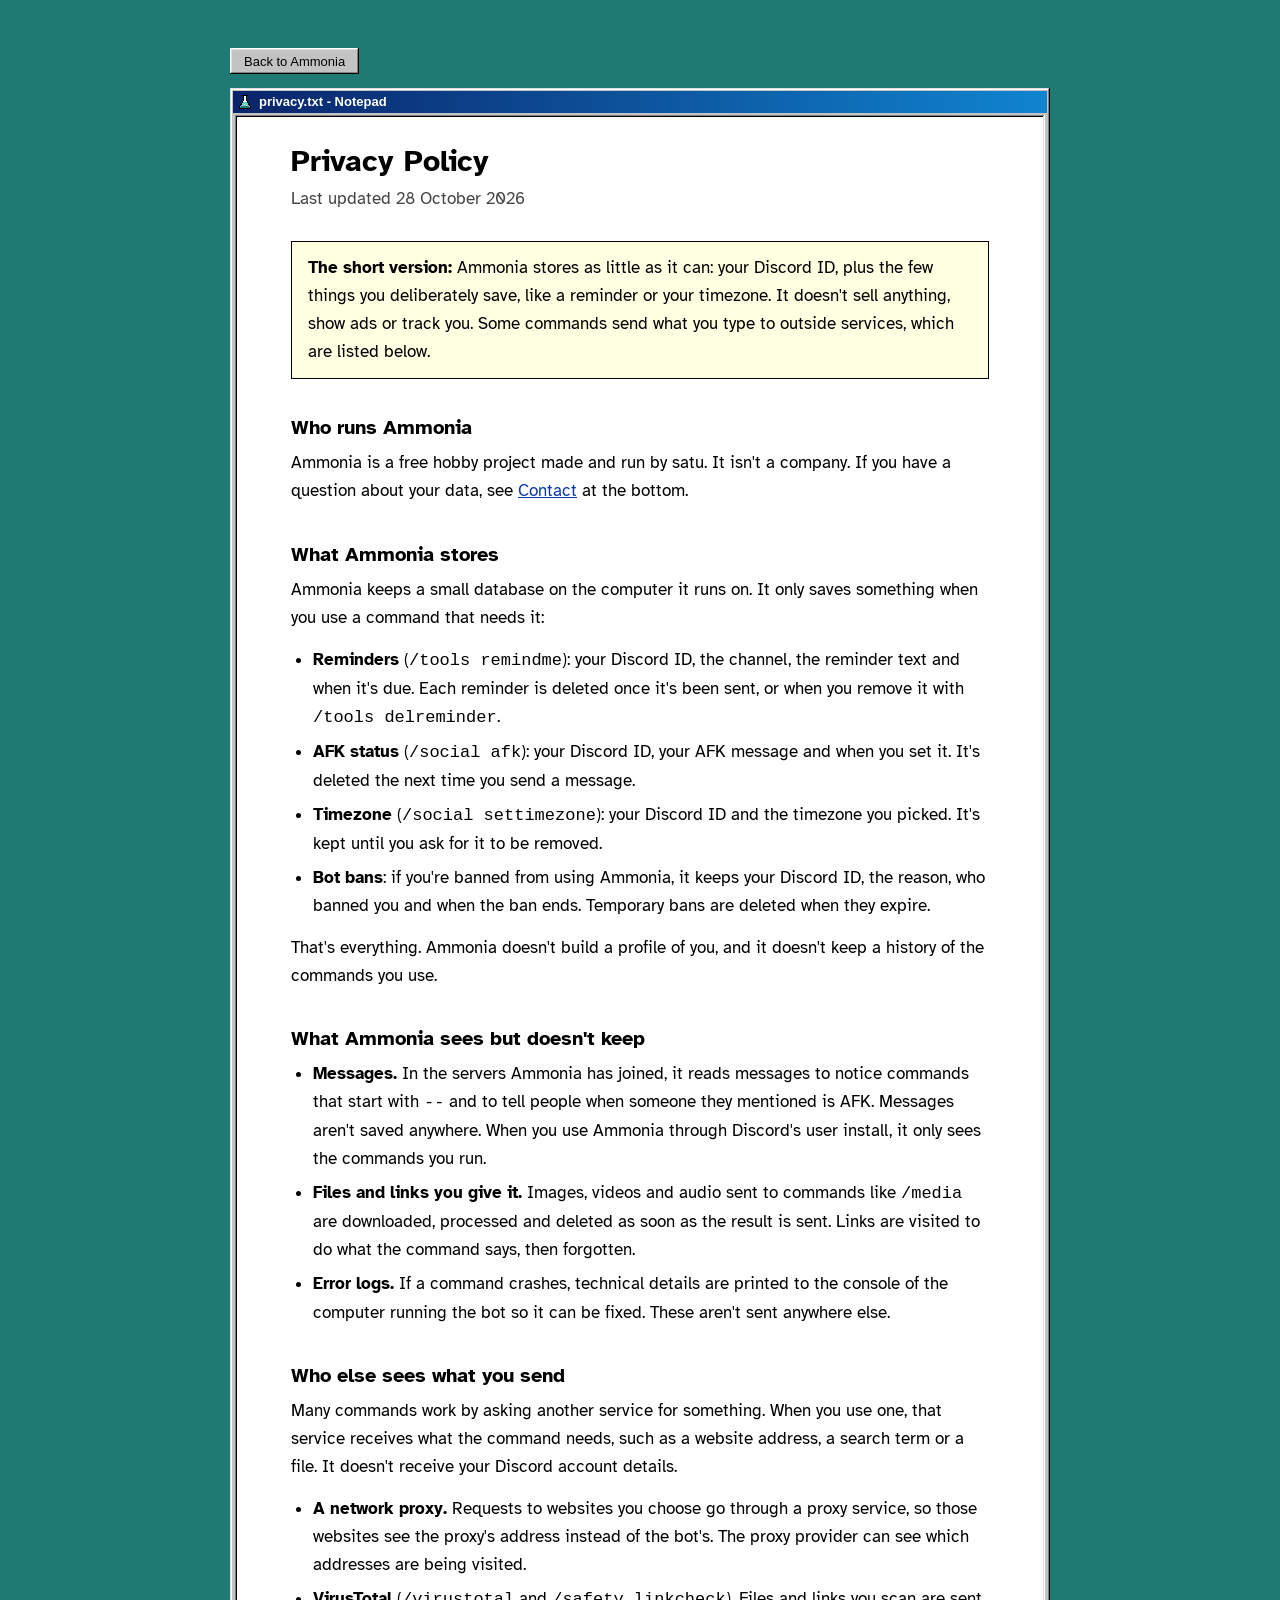
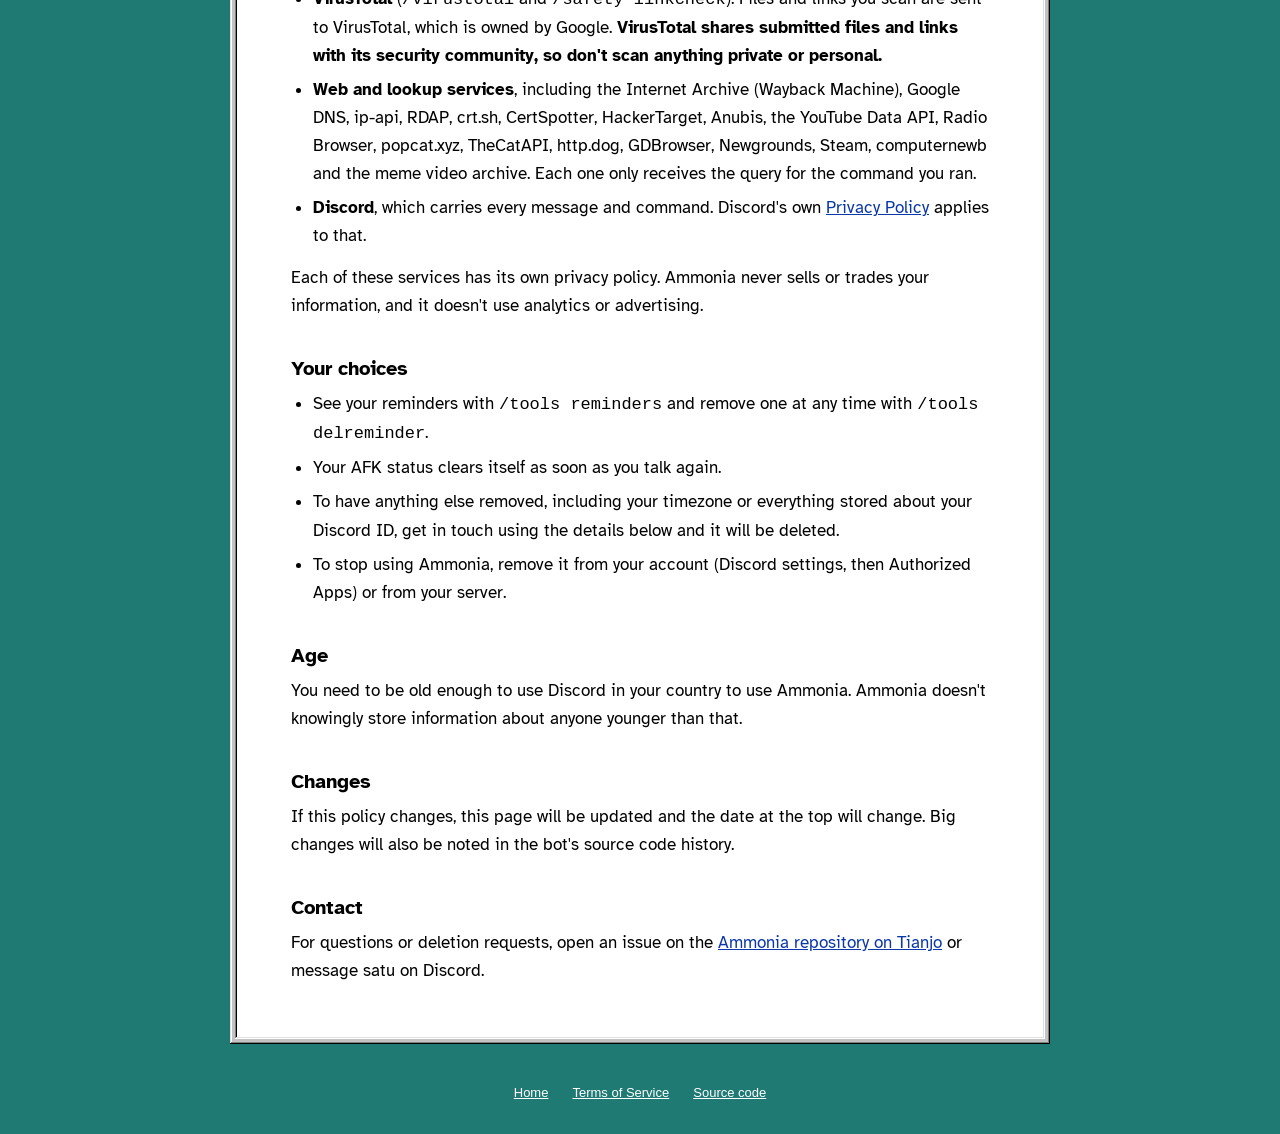
==== privacy.html @ 94cc9b73 "Add files via upload" ====
<!doctype html>
<html lang="en">
<head>
  <meta charset="utf-8">
  <meta name="viewport" content="width=device-width, initial-scale=1">
  <title>Privacy Policy · Ammonia</title>
  <meta name="description" content="What Ammonia stores, what it doesn't, and who else sees what you send it.">
  <link rel="icon" href="icon.svg" type="image/svg+xml">
  <link rel="preconnect" href="https://fonts.googleapis.com">
  <link rel="preconnect" href="https://fonts.gstatic.com" crossorigin>
  <link href="https://fonts.googleapis.com/css2?family=Atkinson+Hyperlegible:wght@400;700&display=swap" rel="stylesheet">
  <link rel="stylesheet" href="style.css">
</head>
<body>
  <nav class="back"><a class="button" href="index.html">Back to Ammonia</a></nav>

  <main class="window notepad">
    <div class="titlebar">
      <img src="icon.svg" alt="">
      <p>privacy.txt - Notepad</p>
    </div>
    <div class="pane">
      <article class="prose">
        <h1>Privacy Policy</h1>
        <p class="updated">Last updated 28 October 2026</p>

        <p class="summary"><strong>The short version:</strong> Ammonia stores as little as it can: your Discord ID, plus the few things you deliberately save, like a reminder or your timezone. It doesn't sell anything, show ads or track you. Some commands send what you type to outside services, which are listed below.</p>

        <h2>Who runs Ammonia</h2>
        <p>Ammonia is a free hobby project made and run by satu. It isn't a company. If you have a question about your data, see <a href="#contact">Contact</a> at the bottom.</p>

        <h2>What Ammonia stores</h2>
        <p>Ammonia keeps a small database on the computer it runs on. It only saves something when you use a command that needs it:</p>
        <ul>
          <li><strong>Reminders</strong> (<code>/tools remindme</code>): your Discord ID, the channel, the reminder text and when it's due. Each reminder is deleted once it's been sent, or when you remove it with <code>/tools delreminder</code>.</li>
          <li><strong>AFK status</strong> (<code>/social afk</code>): your Discord ID, your AFK message and when you set it. It's deleted the next time you send a message.</li>
          <li><strong>Timezone</strong> (<code>/social settimezone</code>): your Discord ID and the timezone you picked. It's kept until you ask for it to be removed.</li>
          <li><strong>Bot bans</strong>: if you're banned from using Ammonia, it keeps your Discord ID, the reason, who banned you and when the ban ends. Temporary bans are deleted when they expire.</li>
        </ul>
        <p>That's everything. Ammonia doesn't build a profile of you, and it doesn't keep a history of the commands you use.</p>

        <h2>What Ammonia sees but doesn't keep</h2>
        <ul>
          <li><strong>Messages.</strong> In the servers Ammonia has joined, it reads messages to notice commands that start with <code>--</code> and to tell people when someone they mentioned is AFK. Messages aren't saved anywhere. When you use Ammonia through Discord's user install, it only sees the commands you run.</li>
          <li><strong>Files and links you give it.</strong> Images, videos and audio sent to commands like <code>/media</code> are downloaded, processed and deleted as soon as the result is sent. Links are visited to do what the command says, then forgotten.</li>
          <li><strong>Error logs.</strong> If a command crashes, technical details are printed to the console of the computer running the bot so it can be fixed. These aren't sent anywhere else.</li>
        </ul>

        <h2>Who else sees what you send</h2>
        <p>Many commands work by asking another service for something. When you use one, that service receives what the command needs, such as a website address, a search term or a file. It doesn't receive your Discord account details.</p>
        <ul>
          <li><strong>A network proxy.</strong> Requests to websites you choose go through a proxy service, so those websites see the proxy's address instead of the bot's. The proxy provider can see which addresses are being visited.</li>
          <li><strong>VirusTotal</strong> (<code>/virustotal</code> and <code>/safety linkcheck</code>). Files and links you scan are sent to VirusTotal, which is owned by Google. <strong>VirusTotal shares submitted files and links with its security community, so don't scan anything private or personal.</strong></li>
          <li><strong>Web and lookup services</strong>, including the Internet Archive (Wayback Machine), Google DNS, ip-api, RDAP, crt.sh, CertSpotter, HackerTarget, Anubis, the YouTube Data API, Radio Browser, popcat.xyz, TheCatAPI, http.dog, GDBrowser, Newgrounds, Steam, computernewb and the meme video archive. Each one only receives the query for the command you ran.</li>
          <li><strong>Discord</strong>, which carries every message and command. Discord's own <a href="https://discord.com/privacy">Privacy Policy</a> applies to that.</li>
        </ul>
        <p>Each of these services has its own privacy policy. Ammonia never sells or trades your information, and it doesn't use analytics or advertising.</p>

        <h2>Your choices</h2>
        <ul>
          <li>See your reminders with <code>/tools reminders</code> and remove one at any time with <code>/tools delreminder</code>.</li>
          <li>Your AFK status clears itself as soon as you talk again.</li>
          <li>To have anything else removed, including your timezone or everything stored about your Discord ID, get in touch using the details below and it will be deleted.</li>
          <li>To stop using Ammonia, remove it from your account (Discord settings, then Authorized Apps) or from your server.</li>
        </ul>

        <h2>Age</h2>
        <p>You need to be old enough to use Discord in your country to use Ammonia. Ammonia doesn't knowingly store information about anyone younger than that.</p>

        <h2>Changes</h2>
        <p>If this policy changes, this page will be updated and the date at the top will change. Big changes will also be noted in the bot's source code history.</p>

        <h2 id="contact">Contact</h2>
        <p>For questions or deletion requests, open an issue on the <a href="https://tianjo.cc/satu/Ammonia/issues">Ammonia repository on Tianjo</a> or message satu on Discord.</p>
      </article>
    </div>
  </main>

  <footer>
    <a href="index.html">Home</a>
    <a href="terms.html">Terms of Service</a>
    <a href="https://tianjo.cc/satu/Ammonia">Source code</a>
  </footer>
</body>
</html>
---- style.css ----
/* ammonia's website: a windows 98 desktop for the chrome, plain readable text for everything you read */

:root {
  --desktop: #1f7a74;
  --face: #c3c3c3;
  --light: #ffffff;
  --mid: #dfdfdf;
  --shadow: #808080;
  --dark: #000000;
  --title-a: #0a246a;
  --title-b: #1084d0;
  --paper: #ffffff;
  --ink: #000000;
  --link: #0b38a8;
  --chrome: Tahoma, Verdana, "Segoe UI", sans-serif;
  --read: "Atkinson Hyperlegible", Verdana, sans-serif;
}

* { box-sizing: border-box; }

html { background: var(--desktop); }

body {
  margin: 0;
  min-height: 100vh;
  background: var(--desktop);
  color: var(--ink);
  font: 13px/1.4 var(--chrome);
  padding: 48px 16px 32px;
}

a { color: var(--link); }

:focus-visible { outline: 2px dotted var(--dark); outline-offset: 2px; }

/* ---------- windows ---------- */

.window {
  background: var(--face);
  padding: 3px;
  box-shadow:
    inset -1px -1px var(--dark), inset 1px 1px var(--mid),
    inset -2px -2px var(--shadow), inset 2px 2px var(--light);
  margin: 0 auto;
}

.titlebar {
  display: flex;
  align-items: center;
  gap: 6px;
  min-height: 22px;
  padding: 2px 3px 2px 4px;
  background: linear-gradient(90deg, var(--title-a), var(--title-b));
  color: #fff;
  font-weight: bold;
  font-size: 13px;
}

.titlebar h1, .titlebar h2, .titlebar p {
  margin: 0;
  font: inherit;
  flex: 1;
  white-space: nowrap;
  overflow: hidden;
  text-overflow: ellipsis;
}

.titlebar img { width: 16px; height: 16px; image-rendering: pixelated; }

.close {
  width: 18px;
  height: 16px;
  padding: 0;
  display: grid;
  place-items: center;
  font: bold 12px/1 var(--chrome);
  color: var(--dark);
}

.body { padding: 14px 12px 12px; }

/* ---------- buttons ---------- */

.button {
  display: inline-flex;
  align-items: center;
  justify-content: center;
  min-width: 88px;
  min-height: 26px;
  padding: 4px 14px;
  background: var(--face);
  color: var(--dark);
  font: 13px var(--chrome);
  text-decoration: none;
  border: none;
  cursor: pointer;
  box-shadow:
    inset -1px -1px var(--dark), inset 1px 1px var(--light),
    inset -2px -2px var(--shadow), inset 2px 2px var(--mid);
}

.button:active {
  box-shadow:
    inset -1px -1px var(--light), inset 1px 1px var(--dark),
    inset -2px -2px var(--mid), inset 2px 2px var(--shadow);
  padding: 5px 13px 3px 15px;
}

/* the 98 "default button" has an extra black ring */
.button.default { outline: 1px solid var(--dark); outline-offset: -1px; }

.button:focus-visible { outline: 1px dotted var(--dark); outline-offset: -5px; }

.close.button { min-width: 0; min-height: 0; padding: 0; }
.close.button:active { padding: 1px 0 0 1px; }

/* ---------- the hero dialog ---------- */

.dialog { max-width: 520px; }

.dialog .body { display: flex; gap: 16px; padding: 22px 18px 18px; }

.dialog-icon { flex: none; width: 40px; height: 40px; }

.dialog-text { font-size: 14px; line-height: 1.5; }
.dialog-text p { margin: 0 0 10px; max-width: 46ch; }
.dialog-text strong { font-size: 18px; display: block; margin-bottom: 6px; }

.actions {
  display: flex;
  gap: 8px;
  justify-content: center;
  flex-wrap: wrap;
  padding: 0 12px 14px;
}

/* the joke dialog that appears when you try to close the first one */
.popup {
  position: fixed;
  left: 50%;
  top: 42%;
  transform: translate(-50%, -50%);
  width: min(360px, calc(100vw - 32px));
  z-index: 10;
}

.popup[hidden] { display: none; }

.popup.shake { animation: shake 0.3s steps(4) 1; }

@keyframes shake {
  25% { transform: translate(calc(-50% - 6px), -50%); }
  50% { transform: translate(calc(-50% + 6px), -50%); }
  75% { transform: translate(calc(-50% - 3px), -50%); }
}

@media (prefers-reduced-motion: reduce) {
  .popup.shake { animation: none; }
}

/* ---------- the command list (explorer "details" view) ---------- */

.explorer { max-width: 760px; margin-top: 40px; }

.pane {
  background: var(--paper);
  margin: 2px;
  box-shadow:
    inset -1px -1px var(--light), inset 1px 1px var(--shadow),
    inset -2px -2px var(--mid), inset 2px 2px var(--dark);
  padding: 2px;
  overflow-x: auto;
}

table { border-collapse: collapse; width: 100%; font-size: 13px; }

th {
  text-align: left;
  font-weight: normal;
  background: var(--face);
  padding: 3px 8px;
  box-shadow:
    inset -1px -1px var(--dark), inset 1px 1px var(--light),
    inset -2px -2px var(--shadow);
  white-space: nowrap;
}

td { padding: 5px 8px; vertical-align: top; font-family: var(--read); font-size: 14px; }

td:first-child { white-space: nowrap; font-family: var(--chrome); font-size: 13px; }

tr:nth-child(even) td { background: #f3f3f3; }

.statusbar {
  display: flex;
  gap: 4px;
  margin-top: 2px;
  font-size: 12px;
}

.statusbar > * {
  flex: 1;
  padding: 2px 6px;
  box-shadow: inset -1px -1px var(--light), inset 1px 1px var(--shadow);
}

.statusbar > :last-child { flex: none; }

/* ---------- reading pages (terms / privacy) ---------- */

.notepad { max-width: 820px; }

.notepad .pane { padding: 28px clamp(18px, 5vw, 56px) 40px; overflow: visible; }

.prose {
  font: 17px/1.65 var(--read);
  max-width: 68ch;
}

.prose h1 { font-size: 30px; line-height: 1.2; margin: 0 0 6px; }
.prose h2 { font-size: 20px; line-height: 1.3; margin: 36px 0 8px; }
.prose p, .prose ul { margin: 0 0 14px; }
.prose ul { padding-left: 22px; }
.prose li { margin-bottom: 6px; }
.prose .updated { color: #444; margin-bottom: 28px; }
.prose .summary {
  background: #ffffe1; /* the 98 tooltip yellow */
  border: 1px solid var(--dark);
  padding: 12px 16px;
}

.back { margin: 0 auto 14px; max-width: 820px; }

/* ---------- footer (desktop icons along the bottom) ---------- */

footer {
  max-width: 760px;
  margin: 40px auto 0;
  display: flex;
  flex-wrap: wrap;
  gap: 8px 24px;
  justify-content: center;
  font-size: 13px;
}

footer a { color: #fff; }
footer p { margin: 0; color: #fff; opacity: 0.85; }

@media (max-width: 560px) {
  body { padding-top: 24px; }
  .dialog .body { flex-direction: column; align-items: flex-start; gap: 10px; }
  .actions .button { flex: 1; }
  .prose { font-size: 16px; }
  .prose h1 { font-size: 26px; }
}
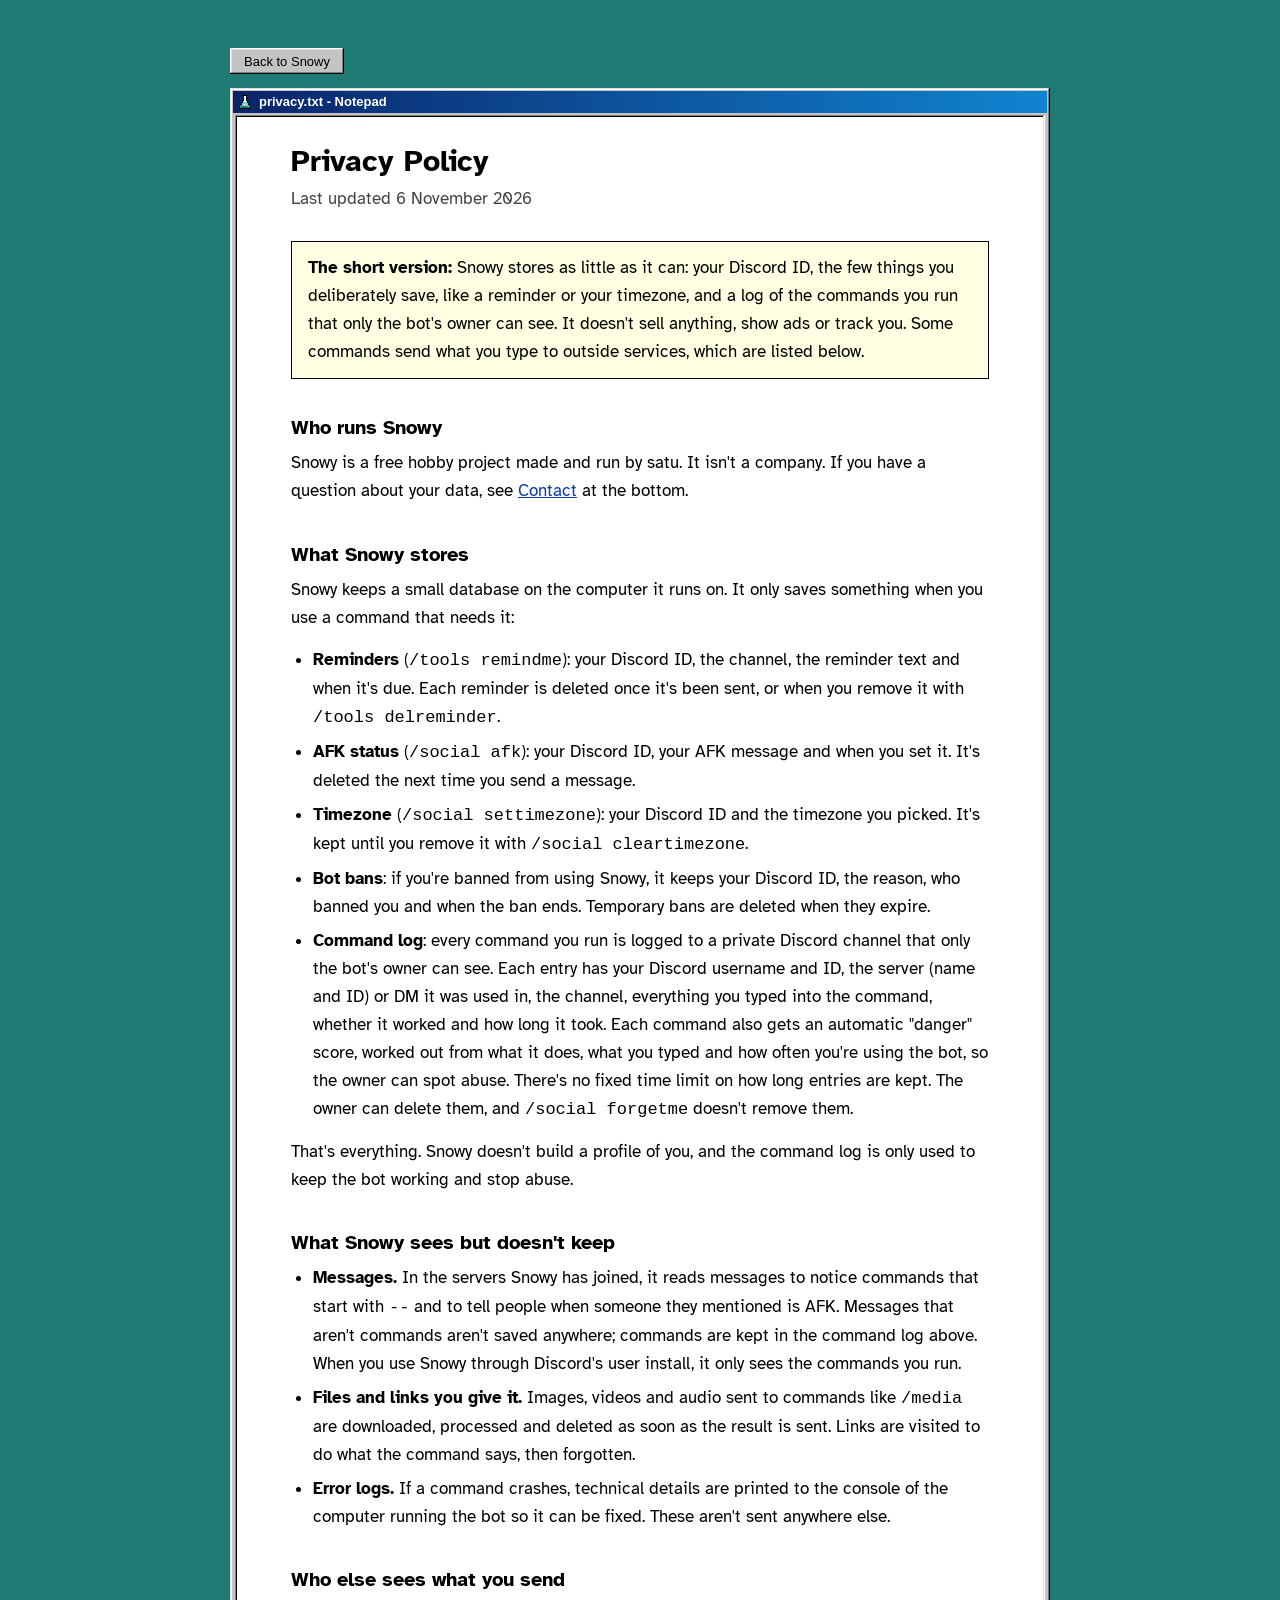
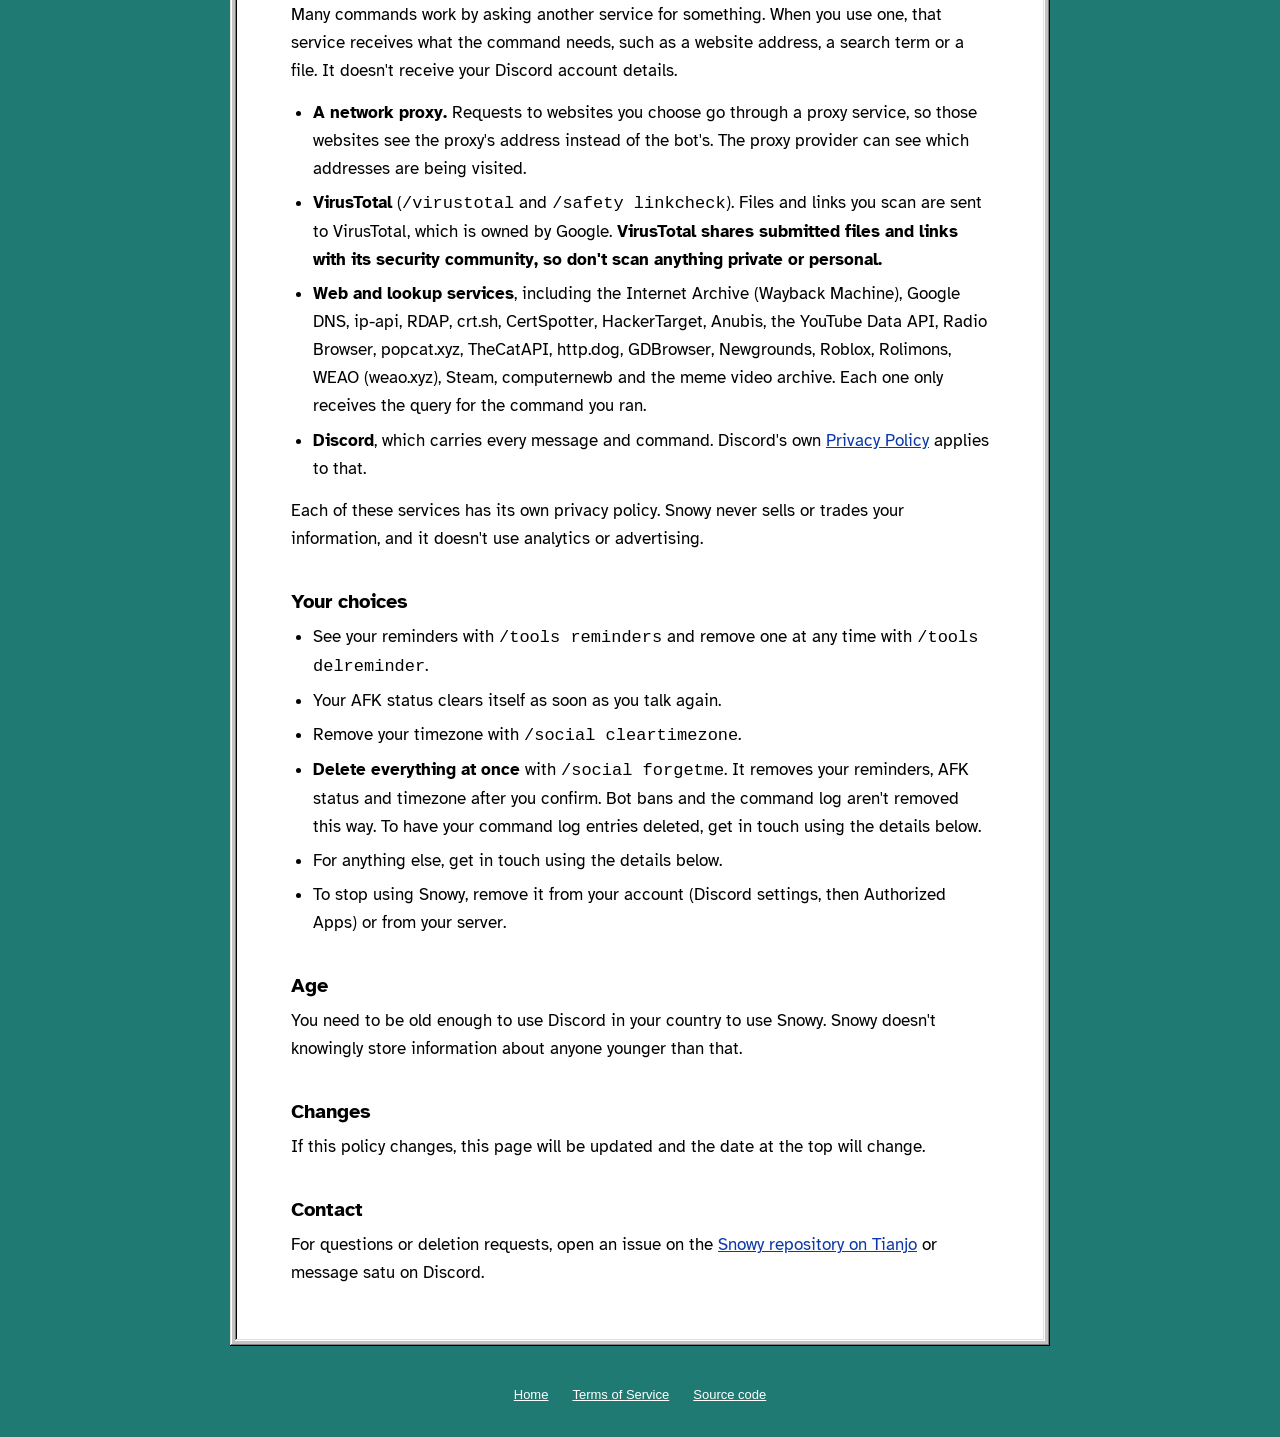
==== commit 6c60905c: "Add files via upload" ====
--- a/privacy.html
+++ b/privacy.html
@@ -3,8 +3,8 @@
 <head>
   <meta charset="utf-8">
   <meta name="viewport" content="width=device-width, initial-scale=1">
-  <title>Privacy Policy · Ammonia</title>
-  <meta name="description" content="What Ammonia stores, what it doesn't, and who else sees what you send it.">
+  <title>Privacy Policy · Snowy</title>
+  <meta name="description" content="What Snowy stores, what it doesn't, and who else sees what you send it.">
   <link rel="icon" href="icon.svg" type="image/svg+xml">
   <link rel="preconnect" href="https://fonts.googleapis.com">
   <link rel="preconnect" href="https://fonts.gstatic.com" crossorigin>
@@ -12,7 +12,7 @@
   <link rel="stylesheet" href="style.css">
 </head>
 <body>
-  <nav class="back"><a class="button" href="index.html">Back to Ammonia</a></nav>
+  <nav class="back"><a class="button" href="index.html">Back to Snowy</a></nav>
 
   <main class="window notepad">
     <div class="titlebar">
@@ -22,26 +22,27 @@
     <div class="pane">
       <article class="prose">
         <h1>Privacy Policy</h1>
-        <p class="updated">Last updated 28 October 2026</p>
+        <p class="updated">Last updated 6 November 2026</p>
 
-        <p class="summary"><strong>The short version:</strong> Ammonia stores as little as it can: your Discord ID, plus the few things you deliberately save, like a reminder or your timezone. It doesn't sell anything, show ads or track you. Some commands send what you type to outside services, which are listed below.</p>
+        <p class="summary"><strong>The short version:</strong> Snowy stores as little as it can: your Discord ID, the few things you deliberately save, like a reminder or your timezone, and a log of the commands you run that only the bot's owner can see. It doesn't sell anything, show ads or track you. Some commands send what you type to outside services, which are listed below.</p>
 
-        <h2>Who runs Ammonia</h2>
-        <p>Ammonia is a free hobby project made and run by satu. It isn't a company. If you have a question about your data, see <a href="#contact">Contact</a> at the bottom.</p>
+        <h2>Who runs Snowy</h2>
+        <p>Snowy is a free hobby project made and run by satu. It isn't a company. If you have a question about your data, see <a href="#contact">Contact</a> at the bottom.</p>
 
-        <h2>What Ammonia stores</h2>
-        <p>Ammonia keeps a small database on the computer it runs on. It only saves something when you use a command that needs it:</p>
+        <h2>What Snowy stores</h2>
+        <p>Snowy keeps a small database on the computer it runs on. It only saves something when you use a command that needs it:</p>
         <ul>
           <li><strong>Reminders</strong> (<code>/tools remindme</code>): your Discord ID, the channel, the reminder text and when it's due. Each reminder is deleted once it's been sent, or when you remove it with <code>/tools delreminder</code>.</li>
           <li><strong>AFK status</strong> (<code>/social afk</code>): your Discord ID, your AFK message and when you set it. It's deleted the next time you send a message.</li>
-          <li><strong>Timezone</strong> (<code>/social settimezone</code>): your Discord ID and the timezone you picked. It's kept until you ask for it to be removed.</li>
-          <li><strong>Bot bans</strong>: if you're banned from using Ammonia, it keeps your Discord ID, the reason, who banned you and when the ban ends. Temporary bans are deleted when they expire.</li>
+          <li><strong>Timezone</strong> (<code>/social settimezone</code>): your Discord ID and the timezone you picked. It's kept until you remove it with <code>/social cleartimezone</code>.</li>
+          <li><strong>Bot bans</strong>: if you're banned from using Snowy, it keeps your Discord ID, the reason, who banned you and when the ban ends. Temporary bans are deleted when they expire.</li>
+          <li><strong>Command log</strong>: every command you run is logged to a private Discord channel that only the bot's owner can see. Each entry has your Discord username and ID, the server (name and ID) or DM it was used in, the channel, everything you typed into the command, whether it worked and how long it took. Each command also gets an automatic "danger" score, worked out from what it does, what you typed and how often you're using the bot, so the owner can spot abuse. There's no fixed time limit on how long entries are kept. The owner can delete them, and <code>/social forgetme</code> doesn't remove them.</li>
         </ul>
-        <p>That's everything. Ammonia doesn't build a profile of you, and it doesn't keep a history of the commands you use.</p>
+        <p>That's everything. Snowy doesn't build a profile of you, and the command log is only used to keep the bot working and stop abuse.</p>
 
-        <h2>What Ammonia sees but doesn't keep</h2>
+        <h2>What Snowy sees but doesn't keep</h2>
         <ul>
-          <li><strong>Messages.</strong> In the servers Ammonia has joined, it reads messages to notice commands that start with <code>--</code> and to tell people when someone they mentioned is AFK. Messages aren't saved anywhere. When you use Ammonia through Discord's user install, it only sees the commands you run.</li>
+          <li><strong>Messages.</strong> In the servers Snowy has joined, it reads messages to notice commands that start with <code>--</code> and to tell people when someone they mentioned is AFK. Messages that aren't commands aren't saved anywhere; commands are kept in the command log above. When you use Snowy through Discord's user install, it only sees the commands you run.</li>
           <li><strong>Files and links you give it.</strong> Images, videos and audio sent to commands like <code>/media</code> are downloaded, processed and deleted as soon as the result is sent. Links are visited to do what the command says, then forgotten.</li>
           <li><strong>Error logs.</strong> If a command crashes, technical details are printed to the console of the computer running the bot so it can be fixed. These aren't sent anywhere else.</li>
         </ul>
@@ -51,27 +52,29 @@
         <ul>
           <li><strong>A network proxy.</strong> Requests to websites you choose go through a proxy service, so those websites see the proxy's address instead of the bot's. The proxy provider can see which addresses are being visited.</li>
           <li><strong>VirusTotal</strong> (<code>/virustotal</code> and <code>/safety linkcheck</code>). Files and links you scan are sent to VirusTotal, which is owned by Google. <strong>VirusTotal shares submitted files and links with its security community, so don't scan anything private or personal.</strong></li>
-          <li><strong>Web and lookup services</strong>, including the Internet Archive (Wayback Machine), Google DNS, ip-api, RDAP, crt.sh, CertSpotter, HackerTarget, Anubis, the YouTube Data API, Radio Browser, popcat.xyz, TheCatAPI, http.dog, GDBrowser, Newgrounds, Steam, computernewb and the meme video archive. Each one only receives the query for the command you ran.</li>
+          <li><strong>Web and lookup services</strong>, including the Internet Archive (Wayback Machine), Google DNS, ip-api, RDAP, crt.sh, CertSpotter, HackerTarget, Anubis, the YouTube Data API, Radio Browser, popcat.xyz, TheCatAPI, http.dog, GDBrowser, Newgrounds, Roblox, Rolimons, WEAO (weao.xyz), Steam, computernewb and the meme video archive. Each one only receives the query for the command you ran.</li>
           <li><strong>Discord</strong>, which carries every message and command. Discord's own <a href="https://discord.com/privacy">Privacy Policy</a> applies to that.</li>
         </ul>
-        <p>Each of these services has its own privacy policy. Ammonia never sells or trades your information, and it doesn't use analytics or advertising.</p>
+        <p>Each of these services has its own privacy policy. Snowy never sells or trades your information, and it doesn't use analytics or advertising.</p>
 
         <h2>Your choices</h2>
         <ul>
           <li>See your reminders with <code>/tools reminders</code> and remove one at any time with <code>/tools delreminder</code>.</li>
           <li>Your AFK status clears itself as soon as you talk again.</li>
-          <li>To have anything else removed, including your timezone or everything stored about your Discord ID, get in touch using the details below and it will be deleted.</li>
-          <li>To stop using Ammonia, remove it from your account (Discord settings, then Authorized Apps) or from your server.</li>
+          <li>Remove your timezone with <code>/social cleartimezone</code>.</li>
+          <li><strong>Delete everything at once</strong> with <code>/social forgetme</code>. It removes your reminders, AFK status and timezone after you confirm. Bot bans and the command log aren't removed this way. To have your command log entries deleted, get in touch using the details below.</li>
+          <li>For anything else, get in touch using the details below.</li>
+          <li>To stop using Snowy, remove it from your account (Discord settings, then Authorized Apps) or from your server.</li>
         </ul>
 
         <h2>Age</h2>
-        <p>You need to be old enough to use Discord in your country to use Ammonia. Ammonia doesn't knowingly store information about anyone younger than that.</p>
+        <p>You need to be old enough to use Discord in your country to use Snowy. Snowy doesn't knowingly store information about anyone younger than that.</p>
 
         <h2>Changes</h2>
-        <p>If this policy changes, this page will be updated and the date at the top will change. Big changes will also be noted in the bot's source code history.</p>
+        <p>If this policy changes, this page will be updated and the date at the top will change.</p>
 
         <h2 id="contact">Contact</h2>
-        <p>For questions or deletion requests, open an issue on the <a href="https://tianjo.cc/satu/Ammonia/issues">Ammonia repository on Tianjo</a> or message satu on Discord.</p>
+        <p>For questions or deletion requests, open an issue on the <a href="https://tianjo.cc/satu/Ammonia/issues">Snowy repository on Tianjo</a> or message satu on Discord.</p>
       </article>
     </div>
   </main>
--- a/style.css
+++ b/style.css
@@ -1,4 +1,4 @@
-/* ammonia's website: a windows 98 desktop for the chrome, plain readable text for everything you read */
+/* snowy's website: a windows 98 desktop for the chrome, plain readable text for everything you read */
 
 :root {
   --desktop: #1f7a74;
